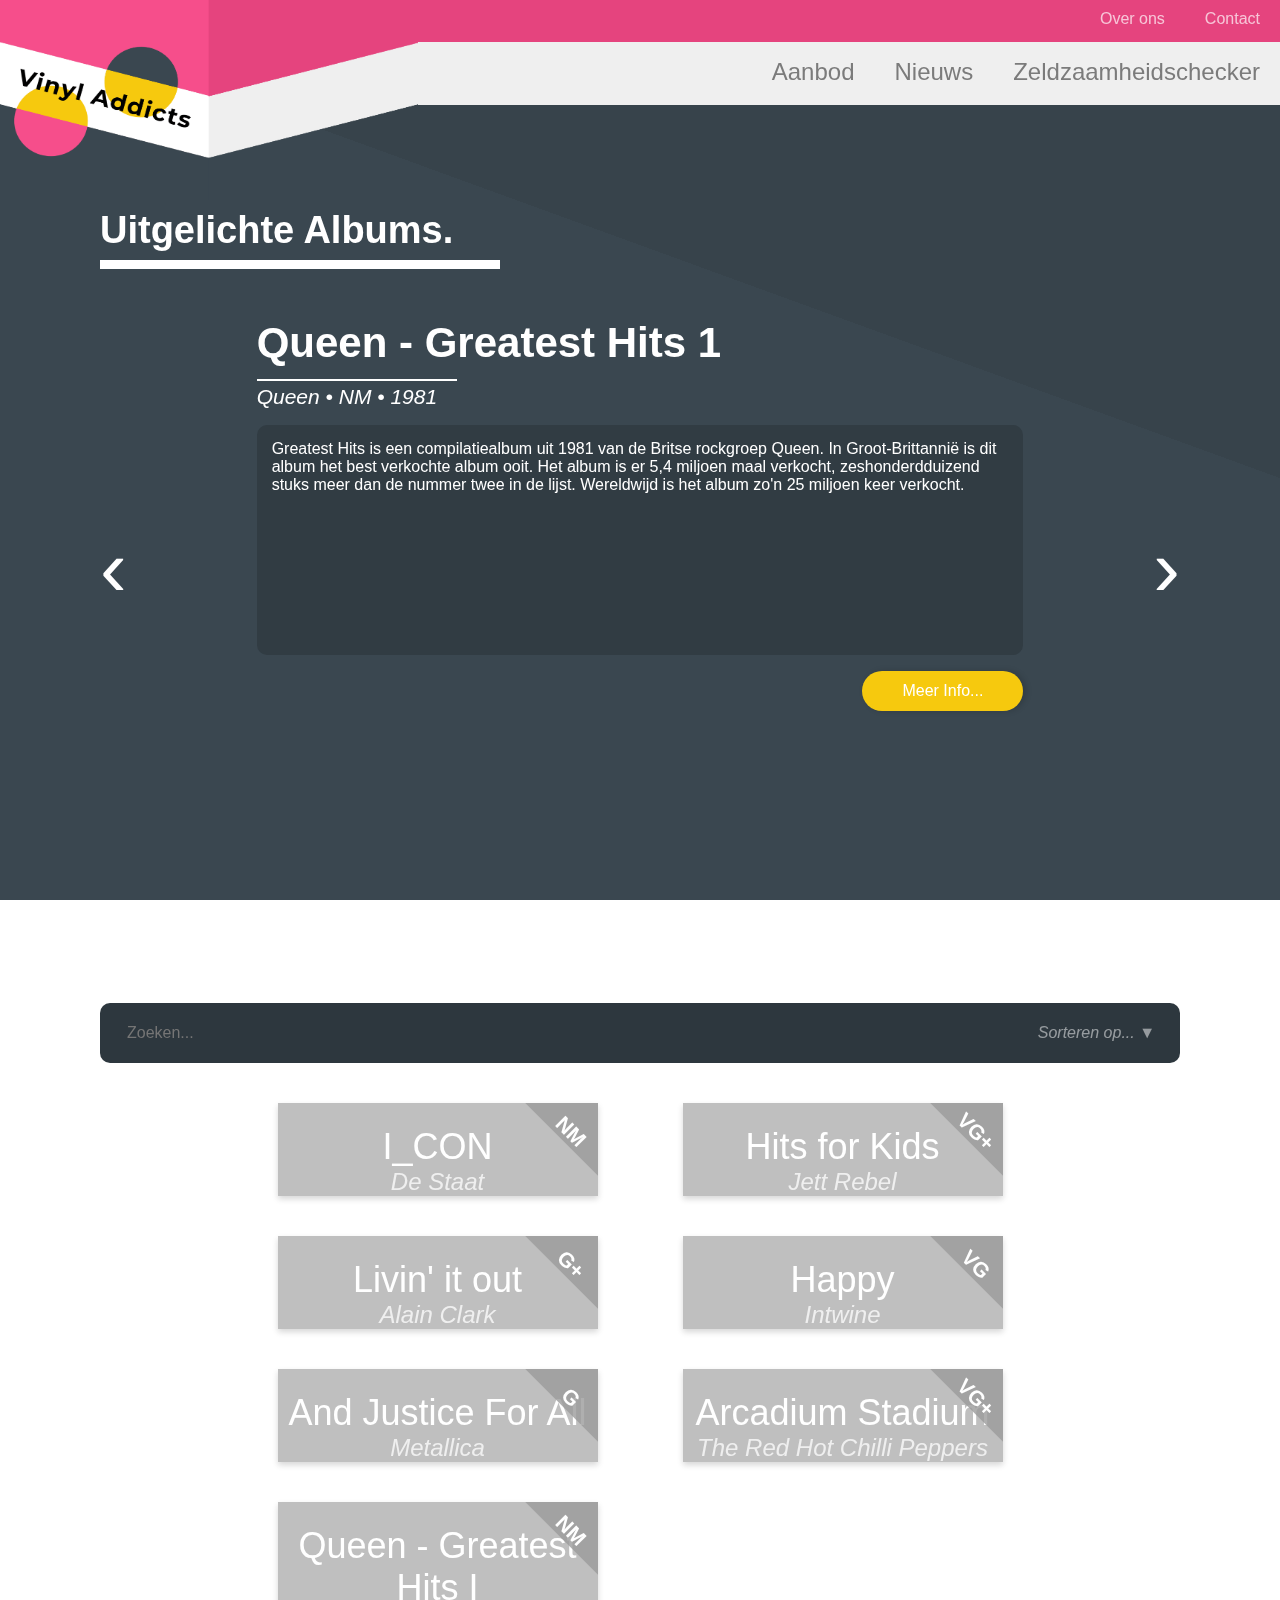
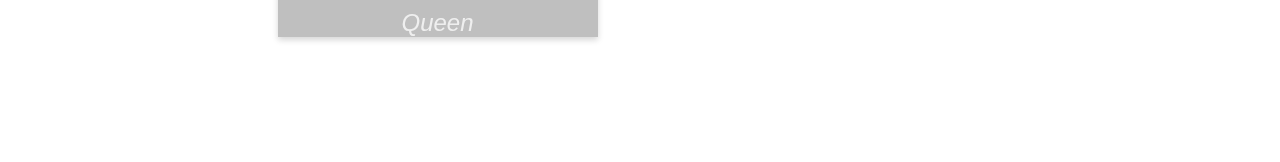
==== index.html @ 831f3d02 "added homepage" ====
﻿<!DOCTYPE html>
<html>

<head>
    <meta name="Keywords" content="">
    <meta name="Description" content="">
    <meta charset="UTF-8">
    <link href="StyleSheet.css" type="text/css" rel="StyleSheet">
    <link rel="shortcut icon" href="images/empty_vinyl.png" type="image/x-icon">
    <title>Vinyl Addicts</title>
</head>

<body>
    <header>
        <a href="index.html"><img id="HdrLogo" src="images/header_logo.png"></a>
        <div>
            <div id="Div1">
                <ul>
                    <li>
                        <a href="Contact.html " class="selected2">
                            Contact
                        </a>
                    </li>
                    <li>
                        <a href="Overons.html " class="selected2">
                            Over ons
                        </a>
                    </li>
                </ul>
            </div>
            <div id="Div2">
                <ul>
                    <li>
                        <a class="selected" href="zeldzaamheidschecker.html">
                            Zeldzaamheidschecker
                        </a>
                    </li>
                    <li>
                        <a class="selected">
                            Nieuws
                        </a>
                    </li>
                    <li>
                        <a class="selected">
                            Aanbod
                        </a>
                    </li>
                </ul>
            </div>
        </div>
    </header>
    <main>
        <h1>Uitgelichte Albums.</h1>
        <hr>
        <div class="carrousel">
            <p class="left">&#8249;</p>
            <div class="view">
                <img src="https://images-na.ssl-images-amazon.com/images/I/71Pgwm3ZRQL._SX522_.jpg" alt="">
                <div class="info">
                    <h1>Queen - Greatest Hits 1</h1>
                    <hr class="small white">
                    <h2>Queen • NM • 1981</h2>
                    <p class="box">
                        Greatest Hits is een compilatiealbum uit 1981 van de Britse rockgroep Queen. In
                        Groot-Brittannië is dit album het best verkochte album ooit. Het album is er 5,4 miljoen maal
                        verkocht, zeshonderdduizend stuks meer dan de nummer twee in de lijst. Wereldwijd is het album
                        zo'n 25 miljoen keer verkocht.
                    </p>

                    <button>Meer Info...</button>
                </div>
            </div>
            <p class='right'>&#8250;</p>
        </div>
        <h2>Andere albums.</h2>
        <hr>
        <div class="search-field">
            <input type="search" placeholder="Zoeken..." id="">
            <p>Sorteren op... &#x25bc;</p>
        </div>

        <div class="list">
            <div class="album">
                <p class="quality">NM</p>
                <img src="http://www.bennewman.co.uk/media/1218/81atfoyrsxl_sl1200_.jpg" alt="">
                <p class="year">2010</p>
                <h1>I_CON</h1>
                <p>De Staat</p>
            </div>
            <div class="album">
                <p class="quality">VG+</p>
                <img src="https://s.s-bol.com/imgbase0/imagebase3/extralarge/FC/8/6/7/9/9200000032969768.jpg" alt="">
                <p class="year">2015</p>
                <h1>Hits for Kids</h1>
                <p>Jett Rebel</p>
            </div>
            <div class="album">
                <p class="quality">G+</p>
                <img src="http://images.genius.com/d8878d9143b697471b62f9e7259c644b.600x602x1.jpg" alt="">
                <p class="year">2017</p>
                <h1>Livin' it out</h1>
                <p>Alain Clark</p>
            </div>
            <div class="album">
                <p class="quality">VG</p>
                <img src="https://encrypted-tbn0.gstatic.com/images?q=tbn:ANd9GcQslIZe4bLuUWmVEHZf9sDSriM0sw2J1N9T-EFEQRy7lRHoJoMK"
                    alt="">
                <p class="year">2009</p>
                <h1>Happy</h1>
                <p>Intwine</p>
            </div>
            <div class="album">
                <p class="quality">G</p>
                <img src="https://assets.catawiki.nl/assets/2017/10/22/a/2/6/a26596bd-16ef-4007-9e23-98f6dd7673fb.jpg"
                    alt="">
                <p class="year">2002</p>
                <h1>And Justice For All</h1>
                <p>Metallica</p>
            </div>

            <div class="album">
                <p class="quality">VG+</p>
                <img src="https://www.jbhifi.com.au/FileLibrary/ProductResources/Images/174023-L-LO.jpg" alt="">
                <p class="year">2004</p>
                <h1>Arcadium Stadium</h1>
                <p>The Red Hot Chilli Peppers</p>
            </div>

            <div class="album">
                <p class="quality">NM</p>
                <img src="https://images-na.ssl-images-amazon.com/images/I/71Pgwm3ZRQL._SX522_.jpg" alt="">
                <p class="year">1981</p>
                <h1>Queen - Greatest Hits I</h1>
                <p>Queen</p>
            </div>
        </div>
    </main>
    <footer></footer>
</body>

</html>
---- StyleSheet.css ----
/* Index */

* {
    outline: none;
}

body {
    background: linear-gradient(20deg, #3A4750, #3A4750 65%, #37434b 65%, #37434b);
    background-size: cover;
    background-attachment: fixed;
    margin: 0;
    min-height: 100vh;
    font-family: 'Segoe UI', Tahoma, Geneva, Verdana, sans-serif;
    scroll-behavior: smooth;
}

body::before {
    content: "";
    background-color: ;
    height: 75vh;
    width: 100vw;
    position: fixed;
    z-index: -100;
    right: -25%;
    top: -25%;
    transform: rotate(25deg);
}

header>div>#Div1 {
    background-color: #E5447E;
    width: 100%;
    height: 42px;
}

header>div>#Div1>ul>li {
    float: right;
    list-style: none;
    color: #FFFFFF;
    opacity: 0.69;
    margin-left: 20px;
    margin-right: 20px;
    margin-top: 10px;
}

header>div>#Div2>ul>li {
    float: right;
    list-style-type: none;
    margin-left: 20px;
    margin-right: 20px;
    margin-top: 16px;
    font-size: 24px;
    color: #7B7B7B;
}

header #Div2 {
    background-color: #EFEFEF;
    width: 100%;
    height: 63px;
}

ul {
    margin: 0;
}

#HdrLogo {
    width: 418px;
    height: 200px;
}

header {
    display: flex;
    width: 100%;
    height: 209px;
}

header>div {
    flex: 1;
}

.zeldzaamheidschecker {
    display: flex;
    align-items: center;
    justify-content: center;
}

.album-cover {
    width: 500px;
    height: 500px;
    box-shadow: 0 3px 6px rgba(0, 0, 0, 0.16);
    position: relative;
    display: flex;
    align-items: center;
    justify-content: center;
    margin: 100px;
}

.album-cover>img {
    position: absolute;
    width: 100%;
    height: 100%;
    z-index: 0;
    left: var(--exposure, 0);
    transform: rotateZ(calc(var(--exposure) * 1deg));
    transition: 250ms left ease-out;
}

.album-cover:hover>img {
    left: var(--exposure, 10%);
    transition-timing-function: cubic-bezier(0.175, 0.885, 0.32, 1.275);
}

.album-cover>.sleeve {
    display: flex;
    align-items: center;
    justify-content: center;
    width: 500px;
    height: 500px;
    background: linear-gradient(30deg, #F6C90E, #F6C90E 65%, #E8BD0D 65%, #E8BD0D);
    font-size: 10em;
    font-weight: 500;
    color: #FFF;
    z-index: 1;
}

.zeldzaamheidschecker aside>p {
    color: #FFF;
    margin-bottom: 2px;
    font-size: 19px;
}

aside {
    text-align: center;
    flex: 1;
}

input[type=text], input[type=number] {
    padding: 8px;
    background-color: #2D373E;
    color: #FFF;
    border: none;
    border-radius: 10px;
    font-size: 20px;
    text-align: center;
    width: 33%;
}

input[type=text]:first-of-type {
    font-size: 32px;
}

::-webkit-inner-spin-button, ::-webkit-outer-spin-button {
    display: none;
}

input[type=radio] {
    appearance: none;
    -webkit-appearance: none;
    display: inline-block;
}

input[type=radio]::after {
    content: attr(value);
    display: inline-block;
    background-color: #9b8110;
    transition: background-color 250ms ease-in-out;
    color: #FFF;
    border-radius: 5px;
    font-size: 16px;
    text-align: center;
    padding: 5px 10px;
    width: 2.5em;
    box-shadow: 3px 0 6px rgba(0, 0, 0, 0.16);
}

input[type=radio]:checked::after {
    background-color: #F6C90E;
}

button {
    border: none;
    background-color: #F6C90E;
    transition: background-color 250ms ease-in-out;
    color: #FFF;
    border-radius: 5px;
    font-size: 16px;
    text-align: center;
    padding: 5px 10px;
    box-shadow: 3px 0 6px rgba(0, 0, 0, 0.16);
    user-select: none;
    transition: background-color 250ms ease-in-out;
}

button:hover {
    background-color: #9b8110;
}

hr.short.dark {
    margin-top: 1em;
    border-width: 2.5px;
    border-color: #808080;
    border-style: solid;
    opacity: 0.25;
    width: 450px;
}

#Div2>ul>li>a.selected {
    color: #7B7B7B;
    text-decoration: none;
}

#Div1>ul>li>a.selected2 {
    color: #FFFFFF;
    text-decoration: none;
}

.carrousel {
    display: flex;
    align-items: center;
    margin-bottom: 80px;
}

.carrousel>.left, .carrousel>.right {
    color: #FFF;
    font-size: 5em;
    margin: 0;
    line-height: 0.75em;
    margin: 0 100px;
}

.carrousel>.view {
    flex: 1;
    height: 500px;
}

.view {
    display: flex;
}

.info {
    color: #FFF;
    padding: 0 30px;
}

.view img {
    box-shadow: 0 3px 12px rgba(0, 0, 0, 0.4);
}

.info h1 {
    font-size: 42px;
    font-weight: bold;
    margin: 0;
}

.info hr {
    display: inline-block;
    height: 2px;
    width: 200px;
    border: none;
    background-color: #FFF;
    margin: 0;
}

.info h2 {
    font-size: 21px;
    font-style: italic;
    font-weight: 200;
    margin: 0;
}

.info p.box {
    padding: 15px;
    background-color: #313C43;
    border-radius: 10px;
    min-height: 200px;
}

.info button {
    margin-left: auto;
    height: 40px;
    border-radius: 40px;
    padding: 5px 40px;
    float: right;
}

main>h1 {
    font-size: 38px;
    font-weight: 600;
    margin: 0;
    margin-left: 100px;
    color: #FFF;
}

main>h2 {
    font-size: 32px;
    font-weight: 600;
    margin: 0;
    margin-left: 100px;
    color: #FFF;
}

main>hr {
    background-color: #FFF;
    border: none;
    height: 9px;
    display: block;
    width: 400px;
    margin-left: 100px;
    margin-right: auto;
    margin-bottom: 50px;
}

.search-field {
    display: flex;
    margin: 10px 100px;
    background-color: #2D373E;
    padding: 10px 25px;
    height: 60px;
    box-sizing: border-box;
    align-items: center;
    border-radius: 10px;
}

.search-field>input[type=search] {
    flex: 1;
    background: none;
    border: none;
    font-size: 1em;
    color: #FFF;
}

.search-field>p {
    color: #FFF;
    opacity: 0.5;
    margin: 0;
    height: auto;
    font-style: italic;
}

.list {
    display: grid;
    grid-template-columns: repeat(auto-fill, 320px);
    grid-column-gap: 85px;
    grid-row-gap: 40px;
    justify-content: center;
    margin: 40px 100px;
    margin-bottom: 125px;
}

.list>.album {
    width: 320px;
    overflow: hidden;
    color: #fff;
    position: relative;
    background-color: rgba(0, 0, 0, 25%);
    text-align: center;
    box-shadow: 0 3px 6px rgba(0, 0, 0, 0.16);
    transition: box-shadow 100ms ease-out, filter 125ms ease-in;
}

.album:hover {
    box-shadow: 0 6px 8px 4px rgba(0, 0, 0, 0.1);
    filter: brightness(110%);
}

.album>.quality {
    position: absolute;
    top: 0;
    right: 0;
    margin: 0;
    font-size: 21px;
    font-weight: 600;
    transform: rotate(45deg) translateY(-2em) translateX(14%);
    transform-origin: center;
    background-color: rgba(155, 155, 155, 0.8);
    width: 5em;
    text-align: center;
    padding-top: 2em;
    backdrop-filter: filter(2px);
    opacity: 1;
}

.list>.album img {
    width: 100%;
}

.album>.year {
    position: absolute;
    top: 320px;
    opacity: 0.5;
    font-style: italic;
    font-weight: 700;
    right: 10px;
    margin: 0;
}

.album>h1 {
    font-size: 36px;
    color: #FFF;
    font-weight: normal;
    margin: 0;
    margin-top: 5px;
}

.album>p:last-of-type {
    margin: 0;
    opacity: 0.75;
    font-style: italic;
    font-size: 24px;
}
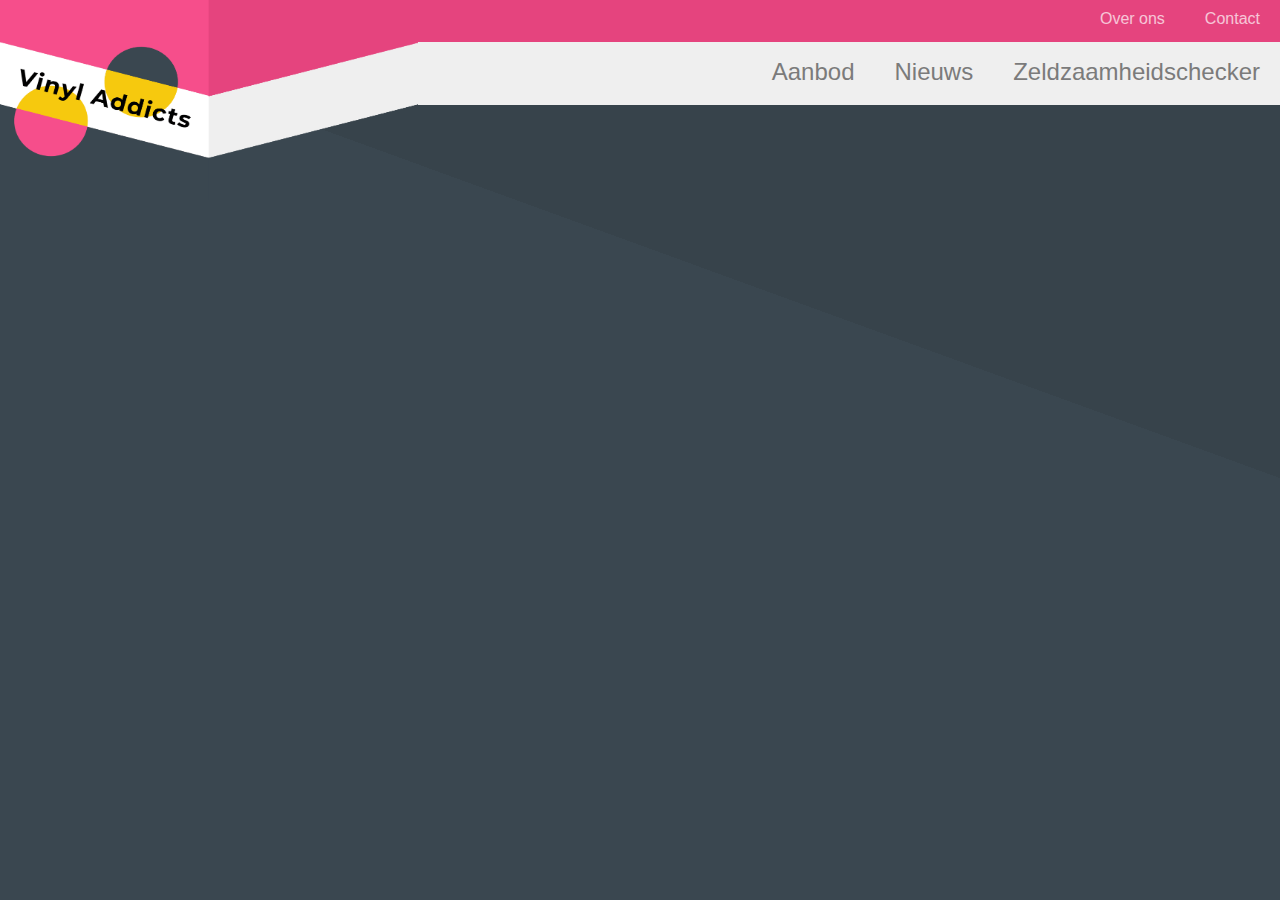
==== commit 5b362e94: "Heb wat css aangepast in stylesheet.css" ====
--- a/index.html
+++ b/index.html
@@ -2,12 +2,11 @@
 <html>
 
 <head>
-    <meta name="Keywords" content="">
-    <meta name="Description" content="">
-    <meta charset="UTF-8">
-    <link href="StyleSheet.css" type="text/css" rel="StyleSheet">
-    <link rel="shortcut icon" href="images/empty_vinyl.png" type="image/x-icon">
-    <title>Vinyl Addicts</title>
+	<meta name="Keywords" content="">
+	<meta name="Description" content="">
+	<meta charset="UTF-8">
+	<link href="StyleSheet.css" type="text/css" rel="StyleSheet">
+	<title>Vinyl Addicts</title>
 </head>
 
 <body>
@@ -36,12 +35,12 @@
                         </a>
                     </li>
                     <li>
-                        <a class="selected">
+                        <a href="Overons.html "class="selected">
                             Nieuws
                         </a>
                     </li>
                     <li>
-                        <a class="selected">
+                        <a href="Overons.html " class="selected">
                             Aanbod
                         </a>
                     </li>
@@ -49,92 +48,6 @@
             </div>
         </div>
     </header>
-    <main>
-        <h1>Uitgelichte Albums.</h1>
-        <hr>
-        <div class="carrousel">
-            <p class="left">&#8249;</p>
-            <div class="view">
-                <img src="https://images-na.ssl-images-amazon.com/images/I/71Pgwm3ZRQL._SX522_.jpg" alt="">
-                <div class="info">
-                    <h1>Queen - Greatest Hits 1</h1>
-                    <hr class="small white">
-                    <h2>Queen • NM • 1981</h2>
-                    <p class="box">
-                        Greatest Hits is een compilatiealbum uit 1981 van de Britse rockgroep Queen. In
-                        Groot-Brittannië is dit album het best verkochte album ooit. Het album is er 5,4 miljoen maal
-                        verkocht, zeshonderdduizend stuks meer dan de nummer twee in de lijst. Wereldwijd is het album
-                        zo'n 25 miljoen keer verkocht.
-                    </p>
-
-                    <button>Meer Info...</button>
-                </div>
-            </div>
-            <p class='right'>&#8250;</p>
-        </div>
-        <h2>Andere albums.</h2>
-        <hr>
-        <div class="search-field">
-            <input type="search" placeholder="Zoeken..." id="">
-            <p>Sorteren op... &#x25bc;</p>
-        </div>
-
-        <div class="list">
-            <div class="album">
-                <p class="quality">NM</p>
-                <img src="http://www.bennewman.co.uk/media/1218/81atfoyrsxl_sl1200_.jpg" alt="">
-                <p class="year">2010</p>
-                <h1>I_CON</h1>
-                <p>De Staat</p>
-            </div>
-            <div class="album">
-                <p class="quality">VG+</p>
-                <img src="https://s.s-bol.com/imgbase0/imagebase3/extralarge/FC/8/6/7/9/9200000032969768.jpg" alt="">
-                <p class="year">2015</p>
-                <h1>Hits for Kids</h1>
-                <p>Jett Rebel</p>
-            </div>
-            <div class="album">
-                <p class="quality">G+</p>
-                <img src="http://images.genius.com/d8878d9143b697471b62f9e7259c644b.600x602x1.jpg" alt="">
-                <p class="year">2017</p>
-                <h1>Livin' it out</h1>
-                <p>Alain Clark</p>
-            </div>
-            <div class="album">
-                <p class="quality">VG</p>
-                <img src="https://encrypted-tbn0.gstatic.com/images?q=tbn:ANd9GcQslIZe4bLuUWmVEHZf9sDSriM0sw2J1N9T-EFEQRy7lRHoJoMK"
-                    alt="">
-                <p class="year">2009</p>
-                <h1>Happy</h1>
-                <p>Intwine</p>
-            </div>
-            <div class="album">
-                <p class="quality">G</p>
-                <img src="https://assets.catawiki.nl/assets/2017/10/22/a/2/6/a26596bd-16ef-4007-9e23-98f6dd7673fb.jpg"
-                    alt="">
-                <p class="year">2002</p>
-                <h1>And Justice For All</h1>
-                <p>Metallica</p>
-            </div>
-
-            <div class="album">
-                <p class="quality">VG+</p>
-                <img src="https://www.jbhifi.com.au/FileLibrary/ProductResources/Images/174023-L-LO.jpg" alt="">
-                <p class="year">2004</p>
-                <h1>Arcadium Stadium</h1>
-                <p>The Red Hot Chilli Peppers</p>
-            </div>
-
-            <div class="album">
-                <p class="quality">NM</p>
-                <img src="https://images-na.ssl-images-amazon.com/images/I/71Pgwm3ZRQL._SX522_.jpg" alt="">
-                <p class="year">1981</p>
-                <h1>Queen - Greatest Hits I</h1>
-                <p>Queen</p>
-            </div>
-        </div>
-    </main>
     <footer></footer>
 </body>
 
--- a/StyleSheet.css
+++ b/StyleSheet.css
@@ -133,7 +133,7 @@
     flex: 1;
 }
 
-input[type=text], input[type=number] {
+.zeldzaamheidschecker [type=text], input[type=number] {
     padding: 8px;
     background-color: #2D373E;
     color: #FFF;
@@ -144,7 +144,7 @@
     width: 33%;
 }
 
-input[type=text]:first-of-type {
+.zeldzaamheidschecker input[type=text]:first-of-type {
     font-size: 32px;
 }
 
@@ -202,208 +202,12 @@
     opacity: 0.25;
     width: 450px;
 }
-
 #Div2>ul>li>a.selected {
     color: #7B7B7B;
     text-decoration: none;
 }
-
-#Div1>ul>li>a.selected2 {
+#Div1 > ul > li > a.selected2 {
     color: #FFFFFF;
     text-decoration: none;
-}
-
-.carrousel {
-    display: flex;
-    align-items: center;
-    margin-bottom: 80px;
-}
-
-.carrousel>.left, .carrousel>.right {
-    color: #FFF;
-    font-size: 5em;
-    margin: 0;
-    line-height: 0.75em;
-    margin: 0 100px;
-}
-
-.carrousel>.view {
-    flex: 1;
-    height: 500px;
-}
-
-.view {
-    display: flex;
-}
-
-.info {
-    color: #FFF;
-    padding: 0 30px;
-}
-
-.view img {
-    box-shadow: 0 3px 12px rgba(0, 0, 0, 0.4);
-}
-
-.info h1 {
-    font-size: 42px;
-    font-weight: bold;
-    margin: 0;
-}
-
-.info hr {
-    display: inline-block;
-    height: 2px;
-    width: 200px;
-    border: none;
-    background-color: #FFF;
-    margin: 0;
-}
-
-.info h2 {
-    font-size: 21px;
-    font-style: italic;
-    font-weight: 200;
-    margin: 0;
-}
-
-.info p.box {
-    padding: 15px;
-    background-color: #313C43;
-    border-radius: 10px;
-    min-height: 200px;
-}
-
-.info button {
-    margin-left: auto;
-    height: 40px;
-    border-radius: 40px;
-    padding: 5px 40px;
-    float: right;
-}
-
-main>h1 {
-    font-size: 38px;
-    font-weight: 600;
-    margin: 0;
-    margin-left: 100px;
-    color: #FFF;
-}
-
-main>h2 {
-    font-size: 32px;
-    font-weight: 600;
-    margin: 0;
-    margin-left: 100px;
-    color: #FFF;
-}
-
-main>hr {
-    background-color: #FFF;
-    border: none;
-    height: 9px;
-    display: block;
-    width: 400px;
-    margin-left: 100px;
-    margin-right: auto;
-    margin-bottom: 50px;
-}
-
-.search-field {
-    display: flex;
-    margin: 10px 100px;
-    background-color: #2D373E;
-    padding: 10px 25px;
-    height: 60px;
-    box-sizing: border-box;
-    align-items: center;
-    border-radius: 10px;
-}
-
-.search-field>input[type=search] {
-    flex: 1;
-    background: none;
-    border: none;
-    font-size: 1em;
-    color: #FFF;
-}
-
-.search-field>p {
-    color: #FFF;
-    opacity: 0.5;
-    margin: 0;
-    height: auto;
-    font-style: italic;
-}
-
-.list {
-    display: grid;
-    grid-template-columns: repeat(auto-fill, 320px);
-    grid-column-gap: 85px;
-    grid-row-gap: 40px;
-    justify-content: center;
-    margin: 40px 100px;
-    margin-bottom: 125px;
-}
-
-.list>.album {
-    width: 320px;
-    overflow: hidden;
-    color: #fff;
-    position: relative;
-    background-color: rgba(0, 0, 0, 25%);
-    text-align: center;
-    box-shadow: 0 3px 6px rgba(0, 0, 0, 0.16);
-    transition: box-shadow 100ms ease-out, filter 125ms ease-in;
-}
-
-.album:hover {
-    box-shadow: 0 6px 8px 4px rgba(0, 0, 0, 0.1);
-    filter: brightness(110%);
-}
-
-.album>.quality {
-    position: absolute;
-    top: 0;
-    right: 0;
-    margin: 0;
-    font-size: 21px;
-    font-weight: 600;
-    transform: rotate(45deg) translateY(-2em) translateX(14%);
-    transform-origin: center;
-    background-color: rgba(155, 155, 155, 0.8);
-    width: 5em;
-    text-align: center;
-    padding-top: 2em;
-    backdrop-filter: filter(2px);
-    opacity: 1;
-}
-
-.list>.album img {
-    width: 100%;
-}
-
-.album>.year {
-    position: absolute;
-    top: 320px;
-    opacity: 0.5;
-    font-style: italic;
-    font-weight: 700;
-    right: 10px;
-    margin: 0;
-}
-
-.album>h1 {
-    font-size: 36px;
-    color: #FFF;
-    font-weight: normal;
-    margin: 0;
-    margin-top: 5px;
-}
-
-.album>p:last-of-type {
-    margin: 0;
-    opacity: 0.75;
-    font-style: italic;
-    font-size: 24px;
+
 }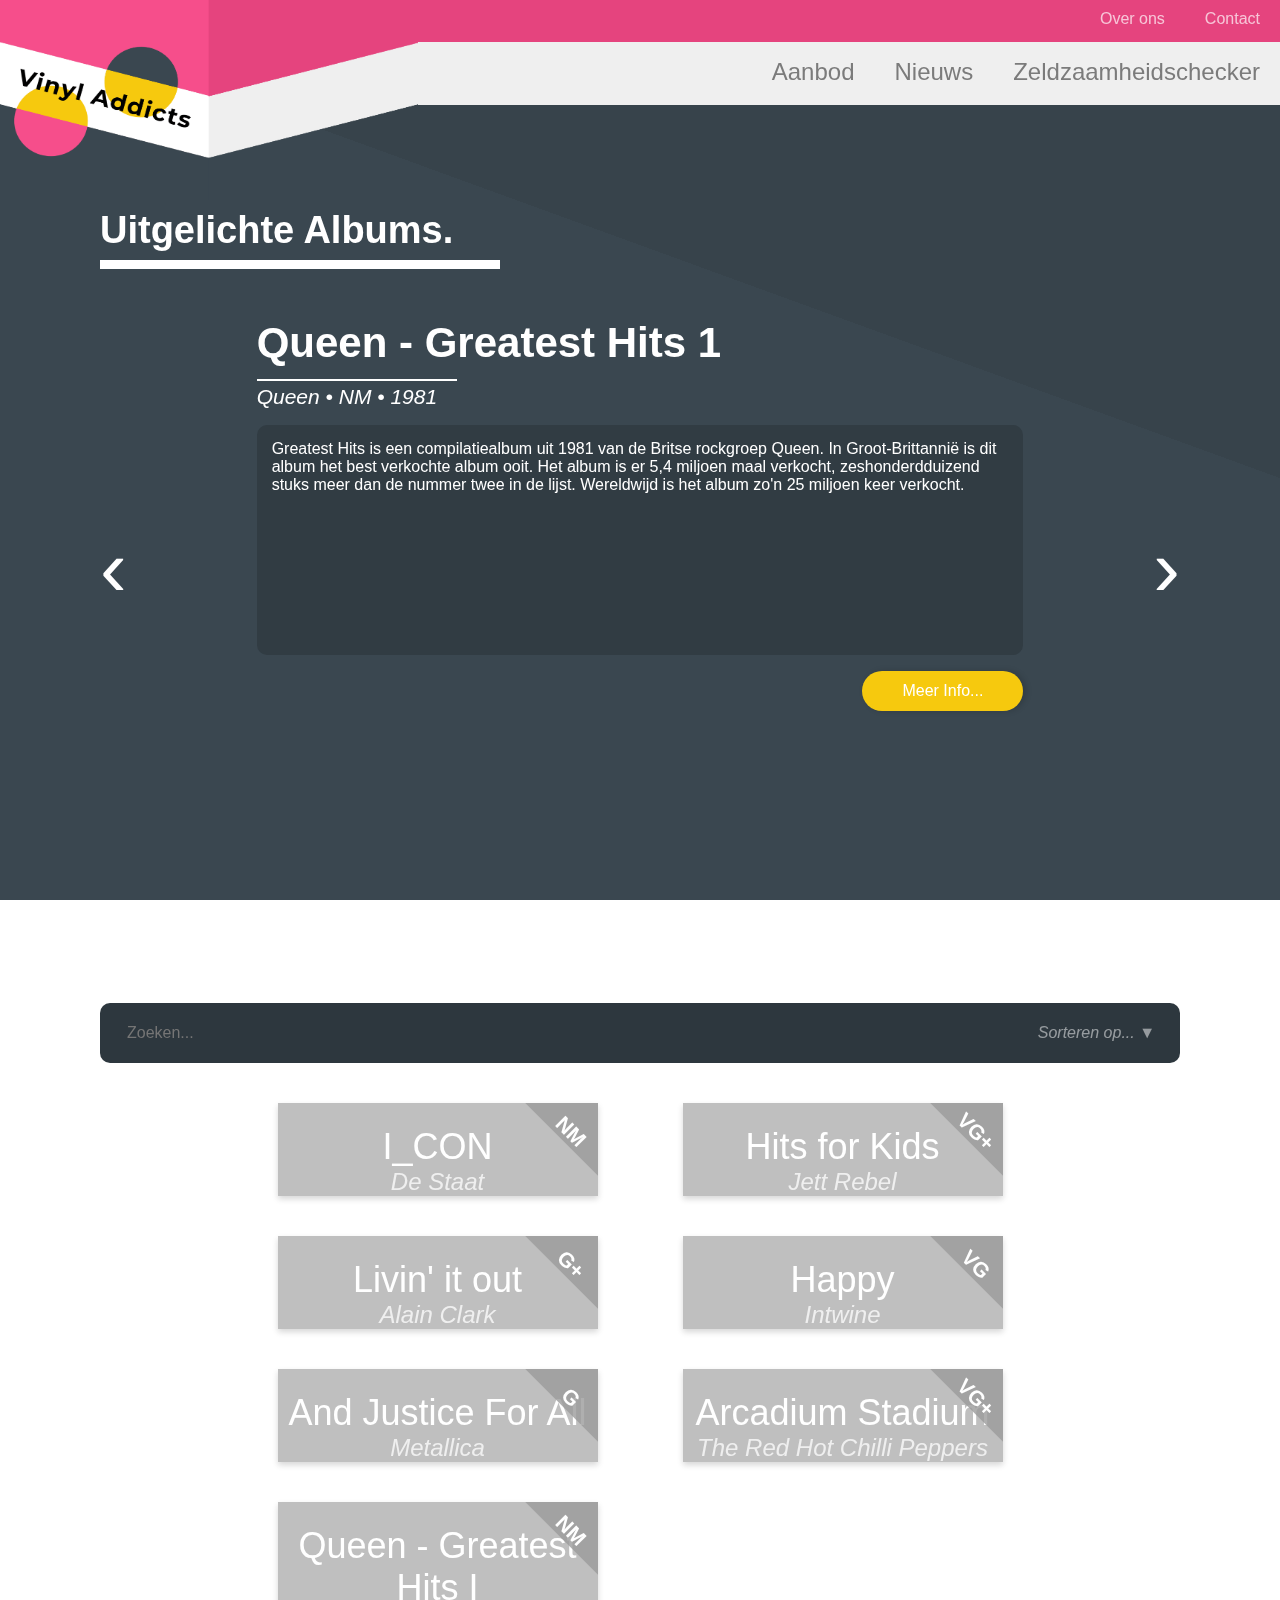
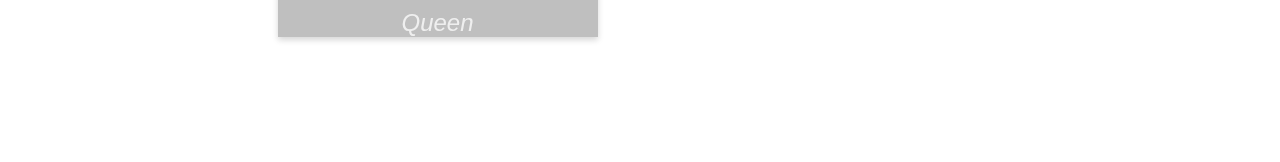
==== commit 6679e3a2: "Merge branch 'master' of https://github.com/Roy-Ermers/VinylAddicts" ====
--- a/index.html
+++ b/index.html
@@ -2,11 +2,12 @@
 <html>
 
 <head>
-	<meta name="Keywords" content="">
-	<meta name="Description" content="">
-	<meta charset="UTF-8">
-	<link href="StyleSheet.css" type="text/css" rel="StyleSheet">
-	<title>Vinyl Addicts</title>
+    <meta name="Keywords" content="">
+    <meta name="Description" content="">
+    <meta charset="UTF-8">
+    <link href="StyleSheet.css" type="text/css" rel="StyleSheet">
+    <link rel="shortcut icon" href="images/empty_vinyl.png" type="image/x-icon">
+    <title>Vinyl Addicts</title>
 </head>
 
 <body>
@@ -48,6 +49,92 @@
             </div>
         </div>
     </header>
+    <main>
+        <h1>Uitgelichte Albums.</h1>
+        <hr>
+        <div class="carrousel">
+            <p class="left">&#8249;</p>
+            <div class="view">
+                <img src="https://images-na.ssl-images-amazon.com/images/I/71Pgwm3ZRQL._SX522_.jpg" alt="">
+                <div class="info">
+                    <h1>Queen - Greatest Hits 1</h1>
+                    <hr class="small white">
+                    <h2>Queen • NM • 1981</h2>
+                    <p class="box">
+                        Greatest Hits is een compilatiealbum uit 1981 van de Britse rockgroep Queen. In
+                        Groot-Brittannië is dit album het best verkochte album ooit. Het album is er 5,4 miljoen maal
+                        verkocht, zeshonderdduizend stuks meer dan de nummer twee in de lijst. Wereldwijd is het album
+                        zo'n 25 miljoen keer verkocht.
+                    </p>
+
+                    <button>Meer Info...</button>
+                </div>
+            </div>
+            <p class='right'>&#8250;</p>
+        </div>
+        <h2>Andere albums.</h2>
+        <hr>
+        <div class="search-field">
+            <input type="search" placeholder="Zoeken..." id="">
+            <p>Sorteren op... &#x25bc;</p>
+        </div>
+
+        <div class="list">
+            <div class="album">
+                <p class="quality">NM</p>
+                <img src="http://www.bennewman.co.uk/media/1218/81atfoyrsxl_sl1200_.jpg" alt="">
+                <p class="year">2010</p>
+                <h1>I_CON</h1>
+                <p>De Staat</p>
+            </div>
+            <div class="album">
+                <p class="quality">VG+</p>
+                <img src="https://s.s-bol.com/imgbase0/imagebase3/extralarge/FC/8/6/7/9/9200000032969768.jpg" alt="">
+                <p class="year">2015</p>
+                <h1>Hits for Kids</h1>
+                <p>Jett Rebel</p>
+            </div>
+            <div class="album">
+                <p class="quality">G+</p>
+                <img src="http://images.genius.com/d8878d9143b697471b62f9e7259c644b.600x602x1.jpg" alt="">
+                <p class="year">2017</p>
+                <h1>Livin' it out</h1>
+                <p>Alain Clark</p>
+            </div>
+            <div class="album">
+                <p class="quality">VG</p>
+                <img src="https://encrypted-tbn0.gstatic.com/images?q=tbn:ANd9GcQslIZe4bLuUWmVEHZf9sDSriM0sw2J1N9T-EFEQRy7lRHoJoMK"
+                    alt="">
+                <p class="year">2009</p>
+                <h1>Happy</h1>
+                <p>Intwine</p>
+            </div>
+            <div class="album">
+                <p class="quality">G</p>
+                <img src="https://assets.catawiki.nl/assets/2017/10/22/a/2/6/a26596bd-16ef-4007-9e23-98f6dd7673fb.jpg"
+                    alt="">
+                <p class="year">2002</p>
+                <h1>And Justice For All</h1>
+                <p>Metallica</p>
+            </div>
+
+            <div class="album">
+                <p class="quality">VG+</p>
+                <img src="https://www.jbhifi.com.au/FileLibrary/ProductResources/Images/174023-L-LO.jpg" alt="">
+                <p class="year">2004</p>
+                <h1>Arcadium Stadium</h1>
+                <p>The Red Hot Chilli Peppers</p>
+            </div>
+
+            <div class="album">
+                <p class="quality">NM</p>
+                <img src="https://images-na.ssl-images-amazon.com/images/I/71Pgwm3ZRQL._SX522_.jpg" alt="">
+                <p class="year">1981</p>
+                <h1>Queen - Greatest Hits I</h1>
+                <p>Queen</p>
+            </div>
+        </div>
+    </main>
     <footer></footer>
 </body>
 
--- a/StyleSheet.css
+++ b/StyleSheet.css
@@ -202,12 +202,208 @@
     opacity: 0.25;
     width: 450px;
 }
+
 #Div2>ul>li>a.selected {
     color: #7B7B7B;
     text-decoration: none;
 }
-#Div1 > ul > li > a.selected2 {
+
+#Div1>ul>li>a.selected2 {
     color: #FFFFFF;
     text-decoration: none;
-
+}
+
+.carrousel {
+    display: flex;
+    align-items: center;
+    margin-bottom: 80px;
+}
+
+.carrousel>.left, .carrousel>.right {
+    color: #FFF;
+    font-size: 5em;
+    margin: 0;
+    line-height: 0.75em;
+    margin: 0 100px;
+}
+
+.carrousel>.view {
+    flex: 1;
+    height: 500px;
+}
+
+.view {
+    display: flex;
+}
+
+.info {
+    color: #FFF;
+    padding: 0 30px;
+}
+
+.view img {
+    box-shadow: 0 3px 12px rgba(0, 0, 0, 0.4);
+}
+
+.info h1 {
+    font-size: 42px;
+    font-weight: bold;
+    margin: 0;
+}
+
+.info hr {
+    display: inline-block;
+    height: 2px;
+    width: 200px;
+    border: none;
+    background-color: #FFF;
+    margin: 0;
+}
+
+.info h2 {
+    font-size: 21px;
+    font-style: italic;
+    font-weight: 200;
+    margin: 0;
+}
+
+.info p.box {
+    padding: 15px;
+    background-color: #313C43;
+    border-radius: 10px;
+    min-height: 200px;
+}
+
+.info button {
+    margin-left: auto;
+    height: 40px;
+    border-radius: 40px;
+    padding: 5px 40px;
+    float: right;
+}
+
+main>h1 {
+    font-size: 38px;
+    font-weight: 600;
+    margin: 0;
+    margin-left: 100px;
+    color: #FFF;
+}
+
+main>h2 {
+    font-size: 32px;
+    font-weight: 600;
+    margin: 0;
+    margin-left: 100px;
+    color: #FFF;
+}
+
+main>hr {
+    background-color: #FFF;
+    border: none;
+    height: 9px;
+    display: block;
+    width: 400px;
+    margin-left: 100px;
+    margin-right: auto;
+    margin-bottom: 50px;
+}
+
+.search-field {
+    display: flex;
+    margin: 10px 100px;
+    background-color: #2D373E;
+    padding: 10px 25px;
+    height: 60px;
+    box-sizing: border-box;
+    align-items: center;
+    border-radius: 10px;
+}
+
+.search-field>input[type=search] {
+    flex: 1;
+    background: none;
+    border: none;
+    font-size: 1em;
+    color: #FFF;
+}
+
+.search-field>p {
+    color: #FFF;
+    opacity: 0.5;
+    margin: 0;
+    height: auto;
+    font-style: italic;
+}
+
+.list {
+    display: grid;
+    grid-template-columns: repeat(auto-fill, 320px);
+    grid-column-gap: 85px;
+    grid-row-gap: 40px;
+    justify-content: center;
+    margin: 40px 100px;
+    margin-bottom: 125px;
+}
+
+.list>.album {
+    width: 320px;
+    overflow: hidden;
+    color: #fff;
+    position: relative;
+    background-color: rgba(0, 0, 0, 25%);
+    text-align: center;
+    box-shadow: 0 3px 6px rgba(0, 0, 0, 0.16);
+    transition: box-shadow 100ms ease-out, filter 125ms ease-in;
+}
+
+.album:hover {
+    box-shadow: 0 6px 8px 4px rgba(0, 0, 0, 0.1);
+    filter: brightness(110%);
+}
+
+.album>.quality {
+    position: absolute;
+    top: 0;
+    right: 0;
+    margin: 0;
+    font-size: 21px;
+    font-weight: 600;
+    transform: rotate(45deg) translateY(-2em) translateX(14%);
+    transform-origin: center;
+    background-color: rgba(155, 155, 155, 0.8);
+    width: 5em;
+    text-align: center;
+    padding-top: 2em;
+    backdrop-filter: filter(2px);
+    opacity: 1;
+}
+
+.list>.album img {
+    width: 100%;
+}
+
+.album>.year {
+    position: absolute;
+    top: 320px;
+    opacity: 0.5;
+    font-style: italic;
+    font-weight: 700;
+    right: 10px;
+    margin: 0;
+}
+
+.album>h1 {
+    font-size: 36px;
+    color: #FFF;
+    font-weight: normal;
+    margin: 0;
+    margin-top: 5px;
+}
+
+.album>p:last-of-type {
+    margin: 0;
+    opacity: 0.75;
+    font-style: italic;
+    font-size: 24px;
 }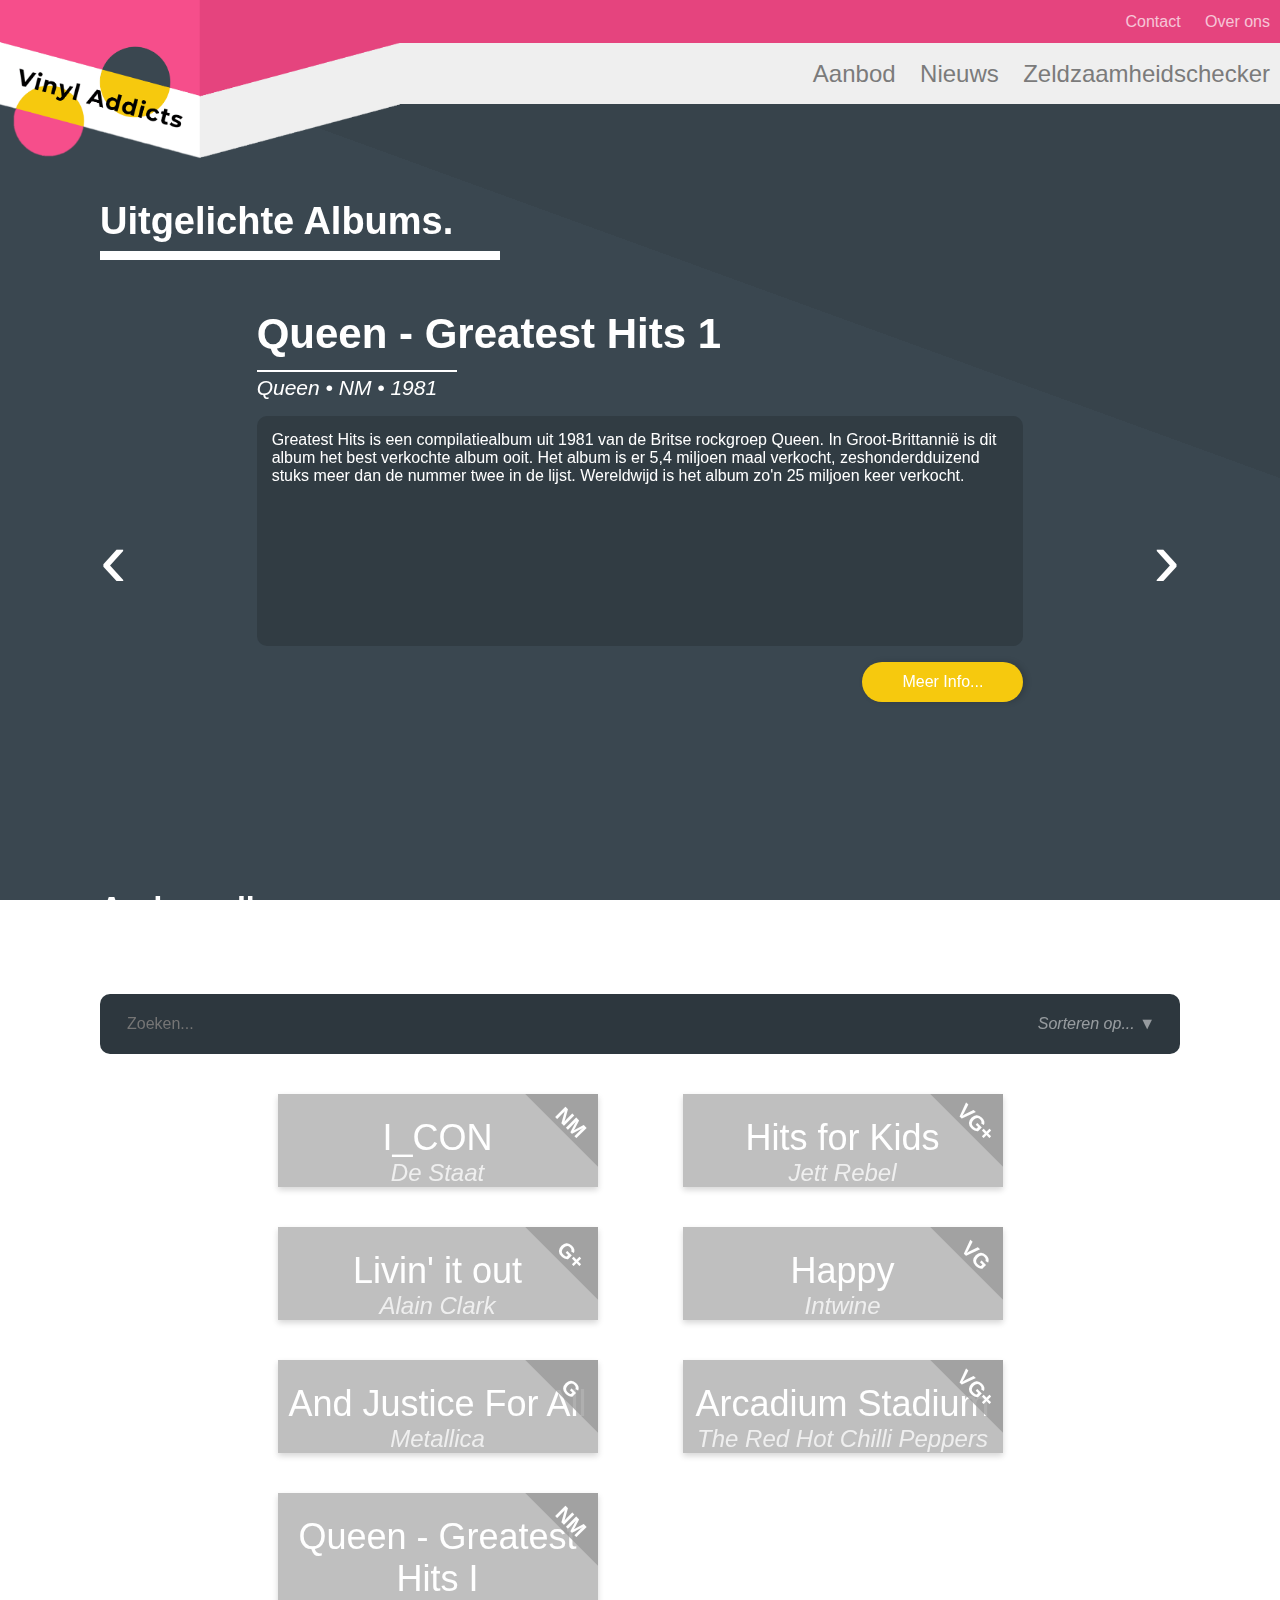
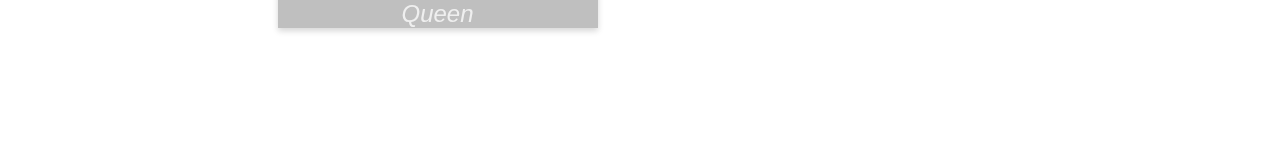
==== commit 85387b03: "fixed header" ====
--- a/index.html
+++ b/index.html
@@ -4,6 +4,7 @@
 <head>
     <meta name="Keywords" content="">
     <meta name="Description" content="">
+    <meta name="viewport" content="width=device-width, initial-scale=1.0">
     <meta charset="UTF-8">
     <link href="StyleSheet.css" type="text/css" rel="StyleSheet">
     <link rel="shortcut icon" href="images/empty_vinyl.png" type="image/x-icon">
@@ -14,39 +15,16 @@
     <header>
         <a href="index.html"><img id="HdrLogo" src="images/header_logo.png"></a>
         <div>
-            <div id="Div1">
-                <ul>
-                    <li>
-                        <a href="Contact.html " class="selected2">
-                            Contact
-                        </a>
-                    </li>
-                    <li>
-                        <a href="Overons.html " class="selected2">
-                            Over ons
-                        </a>
-                    </li>
-                </ul>
+            <div class="pink">
+                <a href="contact.html">Contact</a>
+                <a href="Overons.html">Over ons</a>
             </div>
-            <div id="Div2">
-                <ul>
-                    <li>
-                        <a class="selected" href="zeldzaamheidschecker.html">
-                            Zeldzaamheidschecker
-                        </a>
-                    </li>
-                    <li>
-                        <a href="Overons.html "class="selected">
-                            Nieuws
-                        </a>
-                    </li>
-                    <li>
-                        <a href="Overons.html " class="selected">
-                            Aanbod
-                        </a>
-                    </li>
-                </ul>
+            <div class="white">
+                <a href="index.html">Aanbod</a>
+                <a href="nieuws.html">Nieuws</a>
+                <a href="zeldzaamheidschecker.html">Zeldzaamheidschecker</a>
             </div>
+
         </div>
     </header>
     <main>
--- a/StyleSheet.css
+++ b/StyleSheet.css
@@ -2,6 +2,10 @@
 
 * {
     outline: none;
+}
+
+html {
+    width: 100%;
 }
 
 body {
@@ -12,6 +16,7 @@
     min-height: 100vh;
     font-family: 'Segoe UI', Tahoma, Geneva, Verdana, sans-serif;
     scroll-behavior: smooth;
+    width: 100vw;
 }
 
 body::before {
@@ -26,55 +31,62 @@
     transform: rotate(25deg);
 }
 
-header>div>#Div1 {
-    background-color: #E5447E;
-    width: 100%;
-    height: 42px;
-}
-
-header>div>#Div1>ul>li {
-    float: right;
-    list-style: none;
-    color: #FFFFFF;
-    opacity: 0.69;
-    margin-left: 20px;
-    margin-right: 20px;
-    margin-top: 10px;
-}
-
-header>div>#Div2>ul>li {
-    float: right;
-    list-style-type: none;
-    margin-left: 20px;
-    margin-right: 20px;
-    margin-top: 16px;
-    font-size: 24px;
-    color: #7B7B7B;
-}
-
-header #Div2 {
-    background-color: #EFEFEF;
-    width: 100%;
-    height: 63px;
-}
-
-ul {
-    margin: 0;
-}
-
-#HdrLogo {
-    width: 418px;
+main {
+    display: block;
+    width: 100%;
+    margin-top: 200px;
+}
+
+header {
+    position: fixed;
+    top: 0;
+    left: 0;
+    width: 100%;
     height: 200px;
-}
-
-header {
-    display: flex;
-    width: 100%;
-    height: 209px;
+    display: flex;
+    z-index: 99999;
+}
+
+header img {
+    max-height: 100%;
+    width: 400px;
+}
+
+header>a {
+    display: inline-block;
+    flex: 0;
 }
 
 header>div {
     flex: 1;
+}
+
+header .pink {
+    background-color: #E5447E;
+    text-align: right;
+    height: 43px;
+    line-height: 43px;
+}
+
+.pink a {
+    color: #FFF;
+    text-decoration: none;
+    opacity: 0.69;
+    padding: 10px;
+}
+
+header .white {
+    height: 61px;
+    line-height: 61px;
+    background-color: #EFEFEF;
+    text-align: right;
+}
+
+.white a {
+    color: #7B7B7B;
+    font-size: 24px;
+    padding: 10px;
+    text-decoration: none;
 }
 
 .zeldzaamheidschecker {
@@ -133,7 +145,8 @@
     flex: 1;
 }
 
-.zeldzaamheidschecker [type=text], input[type=number] {
+.zeldzaamheidschecker [type=text],
+input[type=number] {
     padding: 8px;
     background-color: #2D373E;
     color: #FFF;
@@ -148,7 +161,8 @@
     font-size: 32px;
 }
 
-::-webkit-inner-spin-button, ::-webkit-outer-spin-button {
+::-webkit-inner-spin-button,
+::-webkit-outer-spin-button {
     display: none;
 }
 
@@ -217,9 +231,11 @@
     display: flex;
     align-items: center;
     margin-bottom: 80px;
-}
-
-.carrousel>.left, .carrousel>.right {
+    width: 100%;
+}
+
+.carrousel>.left,
+.carrousel>.right {
     color: #FFF;
     font-size: 5em;
     margin: 0;
@@ -406,4 +422,67 @@
     opacity: 0.75;
     font-style: italic;
     font-size: 24px;
+}
+
+article {
+    display: flex;
+    margin: 0 50px;
+    color: #FFF;
+}
+
+article>div {
+    flex: 1;
+}
+
+article>.container {
+    width: 20%;
+    display: flex;
+    align-items: center;
+    justify-content: center;
+}
+
+article>.container>img {
+    max-height: 100%;
+    max-width: 100%;
+}
+
+article>.container.cover {
+    width: 100%;
+    height: 100%;
+    object-fit: cover;
+}
+
+article>.container.background {
+    background-color: rgba(255, 255, 255, .5);
+}
+
+article hr {
+    border: none;
+    background-color: #fff;
+    height: 9px;
+    max-width: 350px;
+    float: left;
+}
+
+article h1 {
+    font-size: 48px;
+}
+
+article span {
+    opacity: 0.5;
+}
+
+@media screen and (max-width: 450px) {
+    .carrousel {
+        align-items: center;
+    }
+
+    .carrousel .left,
+    .carrousel .right {
+        margin: 0;
+    }
+
+    .view {
+        flex-wrap: wrap;
+    }
 }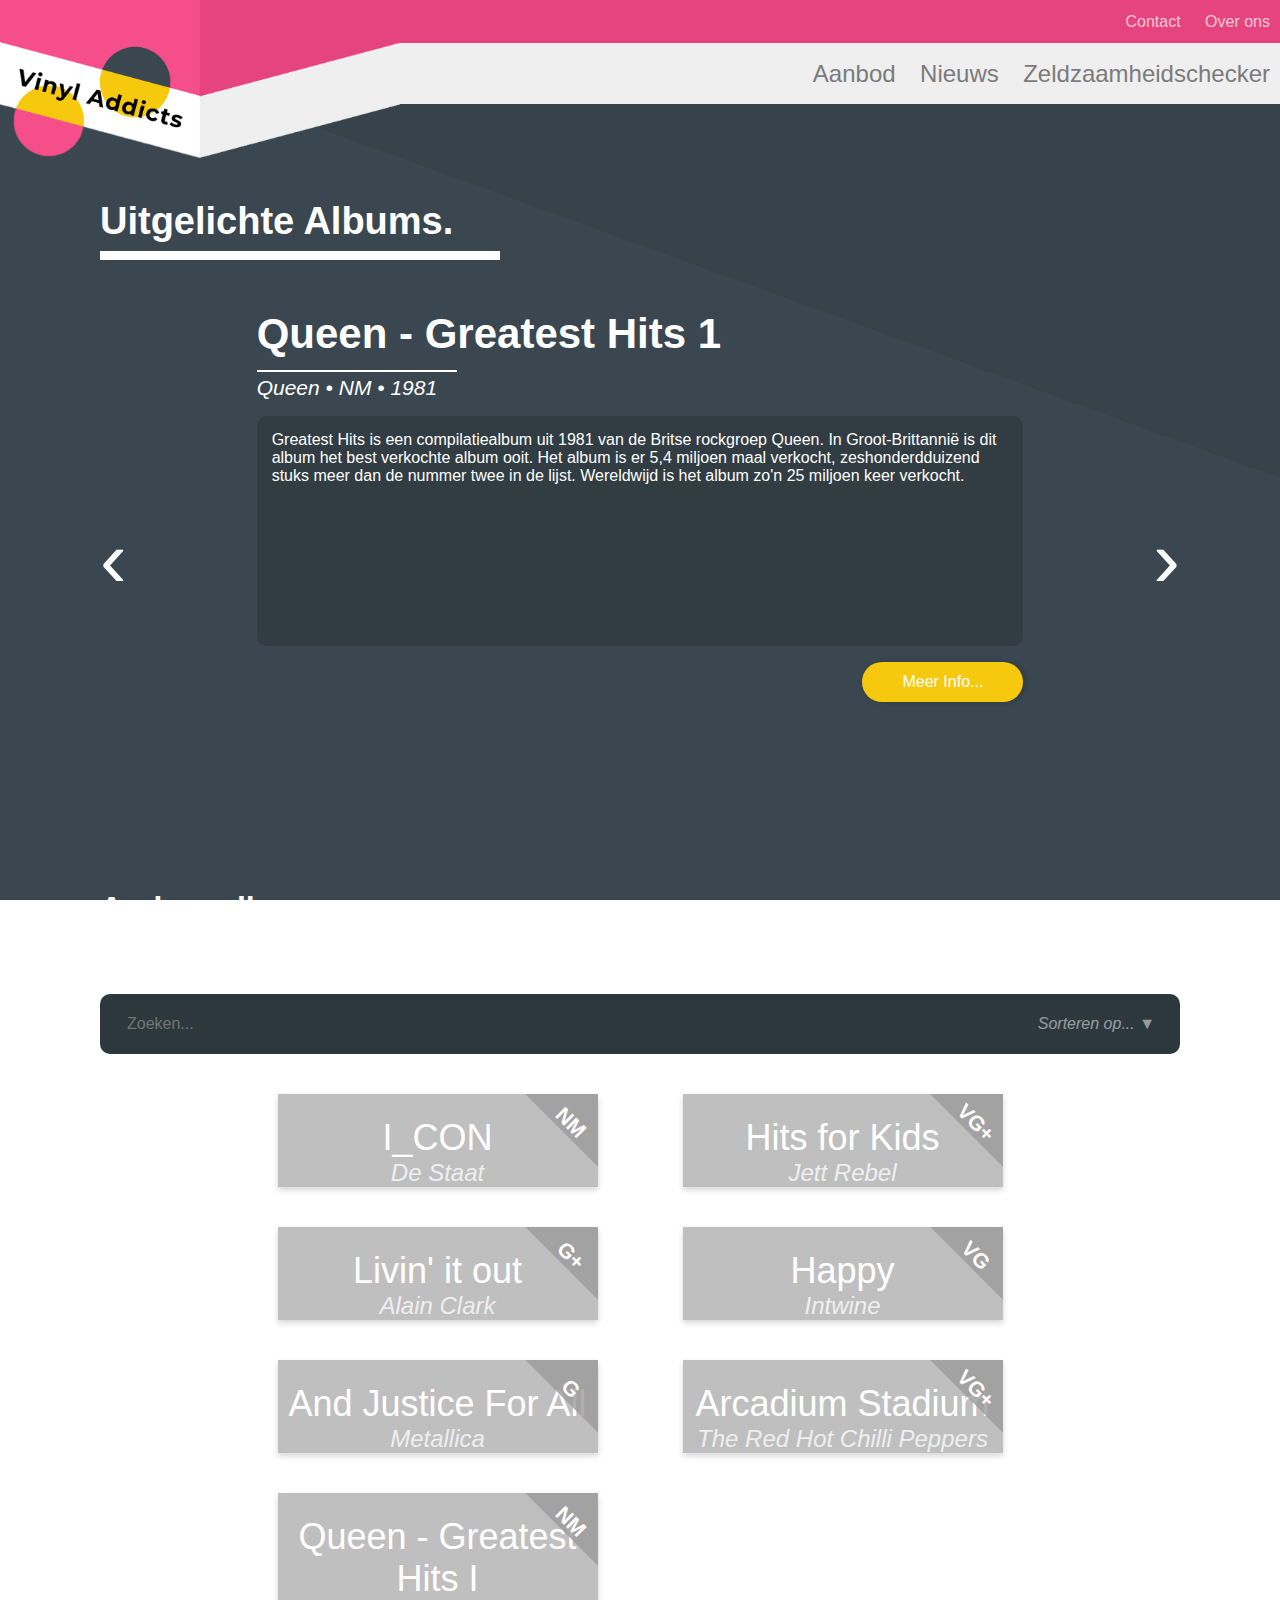
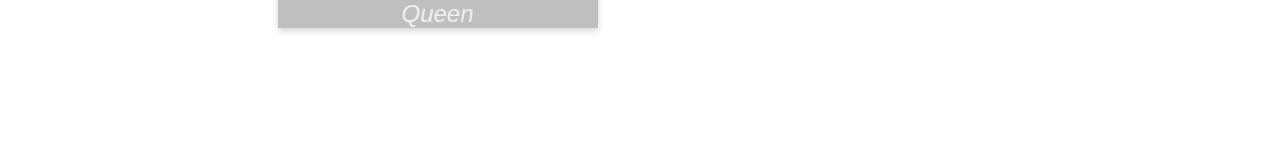
==== commit d0cb74c7: "fixed header" ====
--- a/index.html
+++ b/index.html
@@ -24,7 +24,6 @@
                 <a href="nieuws.html">Nieuws</a>
                 <a href="zeldzaamheidschecker.html">Zeldzaamheidschecker</a>
             </div>
-
         </div>
     </header>
     <main>
--- a/StyleSheet.css
+++ b/StyleSheet.css
@@ -17,18 +17,7 @@
     font-family: 'Segoe UI', Tahoma, Geneva, Verdana, sans-serif;
     scroll-behavior: smooth;
     width: 100vw;
-}
-
-body::before {
-    content: "";
-    background-color: ;
-    height: 75vh;
-    width: 100vw;
-    position: fixed;
-    z-index: -100;
-    right: -25%;
-    top: -25%;
-    transform: rotate(25deg);
+    overflow-x: hidden;
 }
 
 main {
@@ -145,8 +134,7 @@
     flex: 1;
 }
 
-.zeldzaamheidschecker [type=text],
-input[type=number] {
+.zeldzaamheidschecker [type=text], input[type=number] {
     padding: 8px;
     background-color: #2D373E;
     color: #FFF;
@@ -161,8 +149,7 @@
     font-size: 32px;
 }
 
-::-webkit-inner-spin-button,
-::-webkit-outer-spin-button {
+::-webkit-inner-spin-button, ::-webkit-outer-spin-button {
     display: none;
 }
 
@@ -193,7 +180,6 @@
 button {
     border: none;
     background-color: #F6C90E;
-    transition: background-color 250ms ease-in-out;
     color: #FFF;
     border-radius: 5px;
     font-size: 16px;
@@ -201,7 +187,7 @@
     padding: 5px 10px;
     box-shadow: 3px 0 6px rgba(0, 0, 0, 0.16);
     user-select: none;
-    transition: background-color 250ms ease-in-out;
+    transition: background-color 100ms ease-in-out;
 }
 
 button:hover {
@@ -234,8 +220,7 @@
     width: 100%;
 }
 
-.carrousel>.left,
-.carrousel>.right {
+.carrousel>.left, .carrousel>.right {
     color: #FFF;
     font-size: 5em;
     margin: 0;
@@ -476,12 +461,9 @@
     .carrousel {
         align-items: center;
     }
-
-    .carrousel .left,
-    .carrousel .right {
+    .carrousel .left, .carrousel .right {
         margin: 0;
     }
-
     .view {
         flex-wrap: wrap;
     }
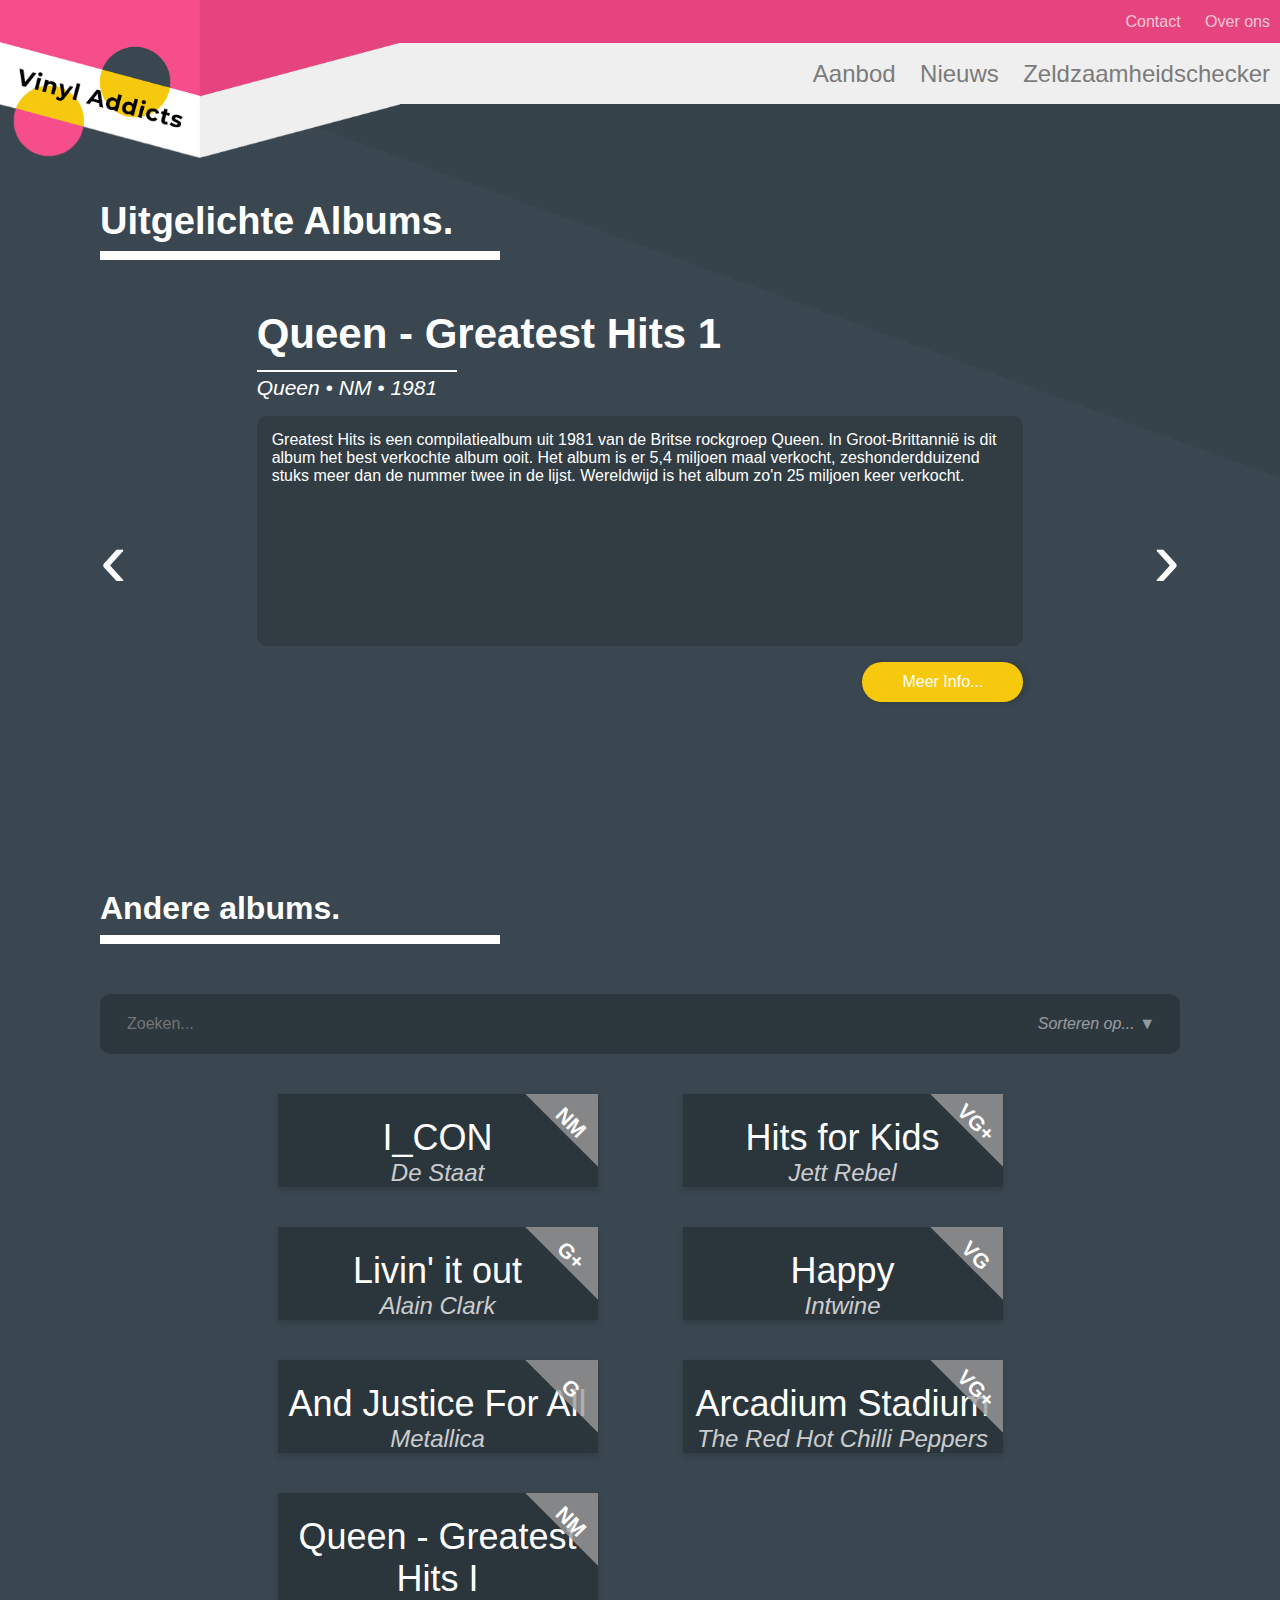
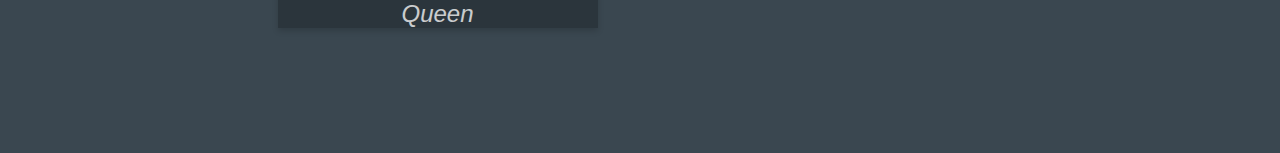
==== commit 608c152e: "header is responsive" ====
--- a/index.html
+++ b/index.html
@@ -6,6 +6,7 @@
     <meta name="Description" content="">
     <meta name="viewport" content="width=device-width, initial-scale=1.0">
     <meta charset="UTF-8">
+    <meta name="theme-color" content="#E5447E">
     <link href="StyleSheet.css" type="text/css" rel="StyleSheet">
     <link rel="shortcut icon" href="images/empty_vinyl.png" type="image/x-icon">
     <title>Vinyl Addicts</title>
--- a/StyleSheet.css
+++ b/StyleSheet.css
@@ -9,7 +9,8 @@
 }
 
 body {
-    background: linear-gradient(20deg, #3A4750, #3A4750 65%, #37434b 65%, #37434b);
+    background: #3A4750;
+    background-image: linear-gradient(20deg, #3A4750, #3A4750 65%, #37434b 65%, #37434b);
     background-size: cover;
     background-attachment: fixed;
     margin: 0;
@@ -82,6 +83,7 @@
     display: flex;
     align-items: center;
     justify-content: center;
+    flex-wrap: wrap;
 }
 
 .album-cover {
@@ -457,7 +459,36 @@
     opacity: 0.5;
 }
 
-@media screen and (max-width: 450px) {
+@media screen and (max-width: 456px) {
+    header {
+        flex-direction: column-reverse;
+        height: auto;
+        margin-top: -6rem;
+        transition: margin-top 250ms ease-in-out;
+    }
+    header .pink, header .white {
+        background-color: #E5447E;
+        text-align: center;
+        margin: 0;
+        height: 3rem;
+        line-height: 3rem;
+        margin-bottom: -1px;
+    }
+    header>div>.pink>a {
+        font-size: 1rem;
+    }
+    header .pink>a, header .white>a {
+        font-size: 1.5rem;
+        color: #FFF;
+        opacity: 1;
+    }
+    header a, header img {
+        width: 100%;
+        pointer-events: none;
+    }
+    header:hover {
+        margin-top: 0;
+    }
     .carrousel {
         align-items: center;
     }
@@ -467,4 +498,11 @@
     .view {
         flex-wrap: wrap;
     }
+    .view>img {
+        width: 100%;
+    }
+    .album-cover {
+        width: 90vw;
+        height: 90vw;
+    }
 }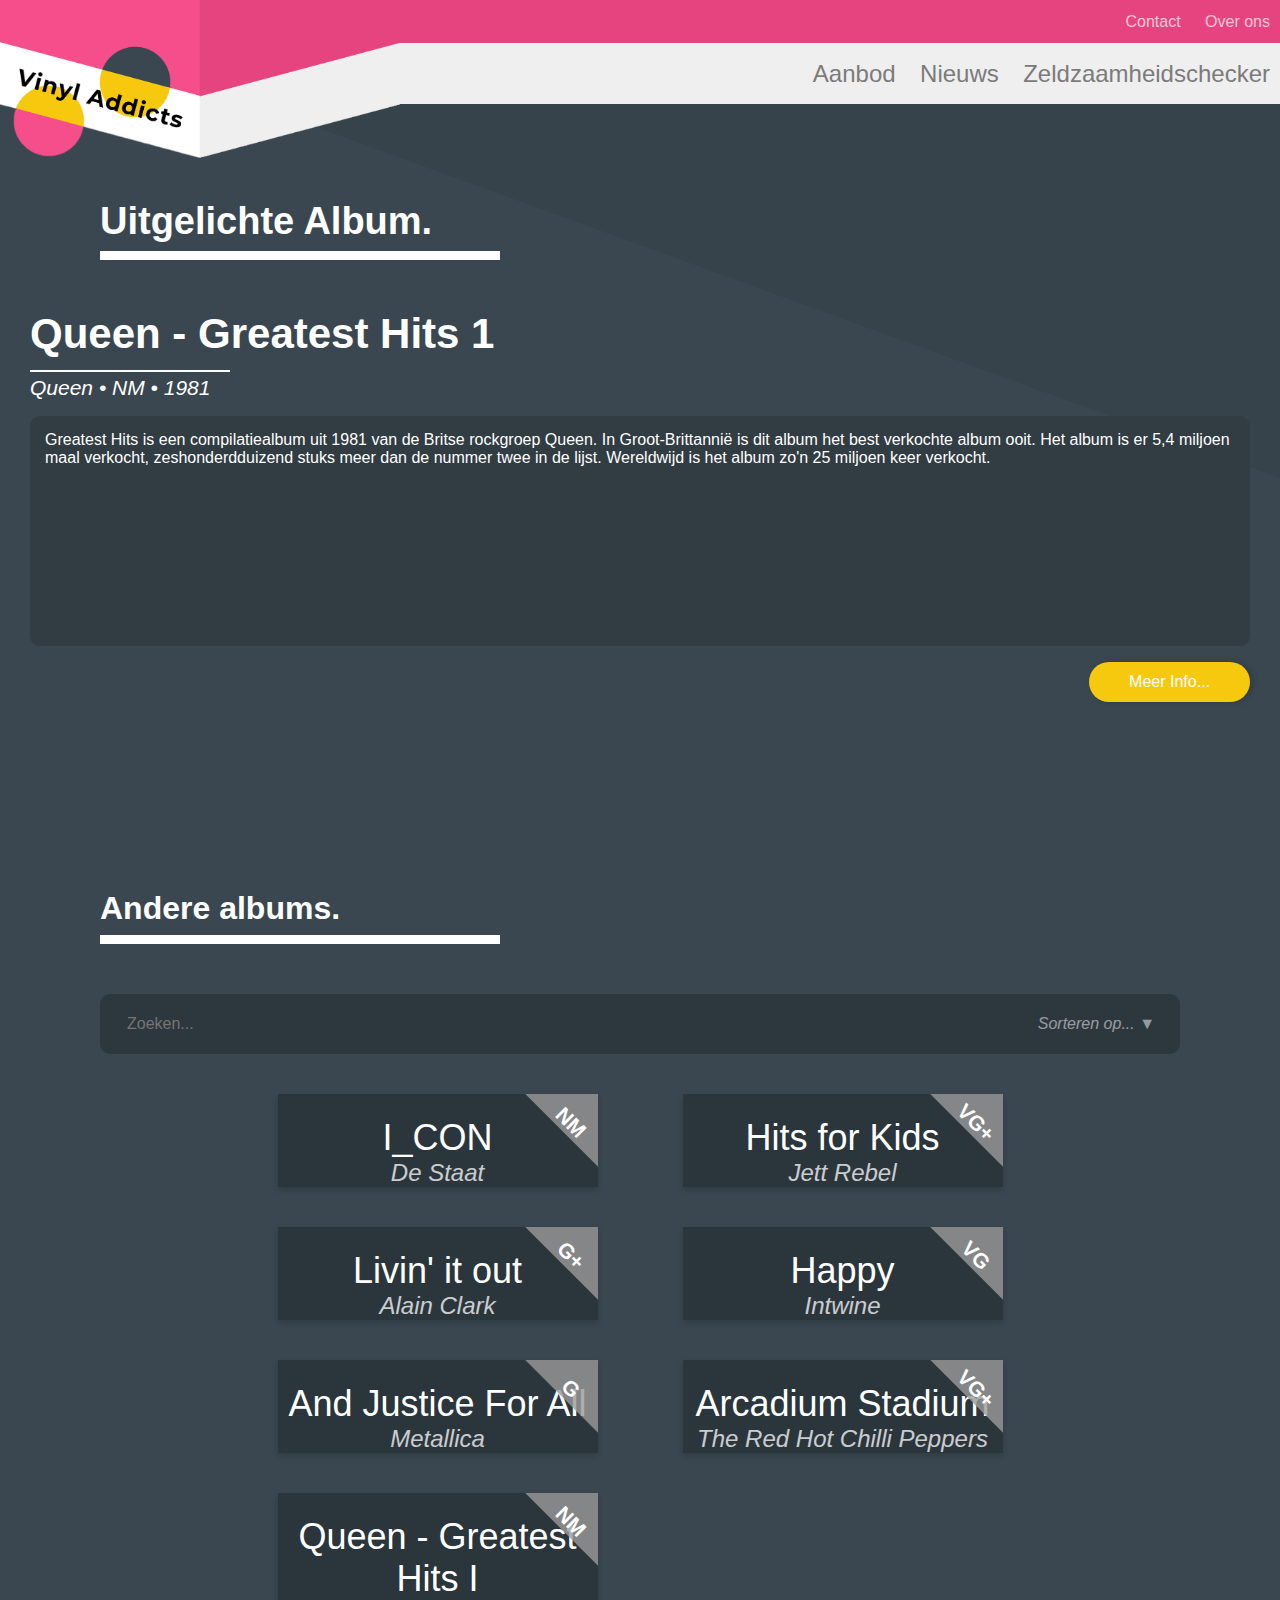
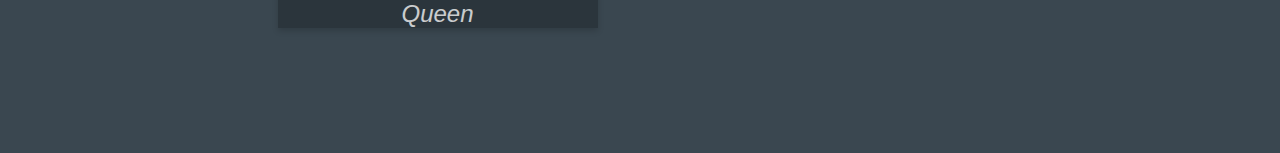
==== commit 08ab8658: "fixed carrousel" ====
--- a/index.html
+++ b/index.html
@@ -28,10 +28,9 @@
         </div>
     </header>
     <main>
-        <h1>Uitgelichte Albums.</h1>
+        <h1>Uitgelichte Album.</h1>
         <hr>
         <div class="carrousel">
-            <p class="left">&#8249;</p>
             <div class="view">
                 <img src="https://images-na.ssl-images-amazon.com/images/I/71Pgwm3ZRQL._SX522_.jpg" alt="">
                 <div class="info">
@@ -48,7 +47,6 @@
                     <button>Meer Info...</button>
                 </div>
             </div>
-            <p class='right'>&#8250;</p>
         </div>
         <h2>Andere albums.</h2>
         <hr>
--- a/StyleSheet.css
+++ b/StyleSheet.css
@@ -136,7 +136,8 @@
     flex: 1;
 }
 
-.zeldzaamheidschecker [type=text], input[type=number] {
+.zeldzaamheidschecker [type=text],
+input[type=number] {
     padding: 8px;
     background-color: #2D373E;
     color: #FFF;
@@ -151,7 +152,8 @@
     font-size: 32px;
 }
 
-::-webkit-inner-spin-button, ::-webkit-outer-spin-button {
+::-webkit-inner-spin-button,
+::-webkit-outer-spin-button {
     display: none;
 }
 
@@ -222,7 +224,8 @@
     width: 100%;
 }
 
-.carrousel>.left, .carrousel>.right {
+.carrousel>.left,
+.carrousel>.right {
     color: #FFF;
     font-size: 5em;
     margin: 0;
@@ -466,7 +469,23 @@
         margin-top: -6rem;
         transition: margin-top 250ms ease-in-out;
     }
-    header .pink, header .white {
+
+    header::after {
+        content: "";
+        height: 5px;
+        width: 2rem;
+        border-radius: 1rem;
+        background-color: #FFF;
+        display: block;
+        position: fixed;
+        top: 1rem;
+        right: 1rem;
+        box-shadow: #FFF 0 0.66rem 0, #FFF 0 1.33rem 0;
+        transition: opacity 200ms ease-in-out;
+    }
+
+    header .pink,
+    header .white {
         background-color: #E5447E;
         text-align: center;
         margin: 0;
@@ -474,35 +493,73 @@
         line-height: 3rem;
         margin-bottom: -1px;
     }
+
     header>div>.pink>a {
+        font-size: 0.75rem;
+    }
+
+    header .pink>a,
+    header .white>a {
         font-size: 1rem;
-    }
-    header .pink>a, header .white>a {
-        font-size: 1.5rem;
         color: #FFF;
         opacity: 1;
     }
-    header a, header img {
+
+    header a,
+    header img {
         width: 100%;
+    }
+
+    header>a {
         pointer-events: none;
-    }
+
+    }
+
     header:hover {
         margin-top: 0;
     }
+
+    header:hover::after {
+        opacity: 0;
+    }
+
     .carrousel {
-        align-items: center;
-    }
-    .carrousel .left, .carrousel .right {
-        margin: 0;
-    }
-    .view {
+        justify-content: center;
+    }
+
+    .carrousel .left,
+    .carrousel .right {
+        display: none;
+    }
+
+    .carrousel>.view {
         flex-wrap: wrap;
-    }
+        justify-content: center;
+        height: auto;
+    }
+
     .view>img {
-        width: 100%;
-    }
+        width: 90vw;
+        height: 90vw;
+    }
+
     .album-cover {
         width: 90vw;
         height: 90vw;
     }
+
+    .search-field {
+        margin: 0;
+        border-radius: 0;
+    }
+
+    main>h1 {
+        margin-left: 0;
+        text-align: center;
+    }
+
+    main>hr {
+        width: 90%;
+        margin-left: 5%;
+    }
 }